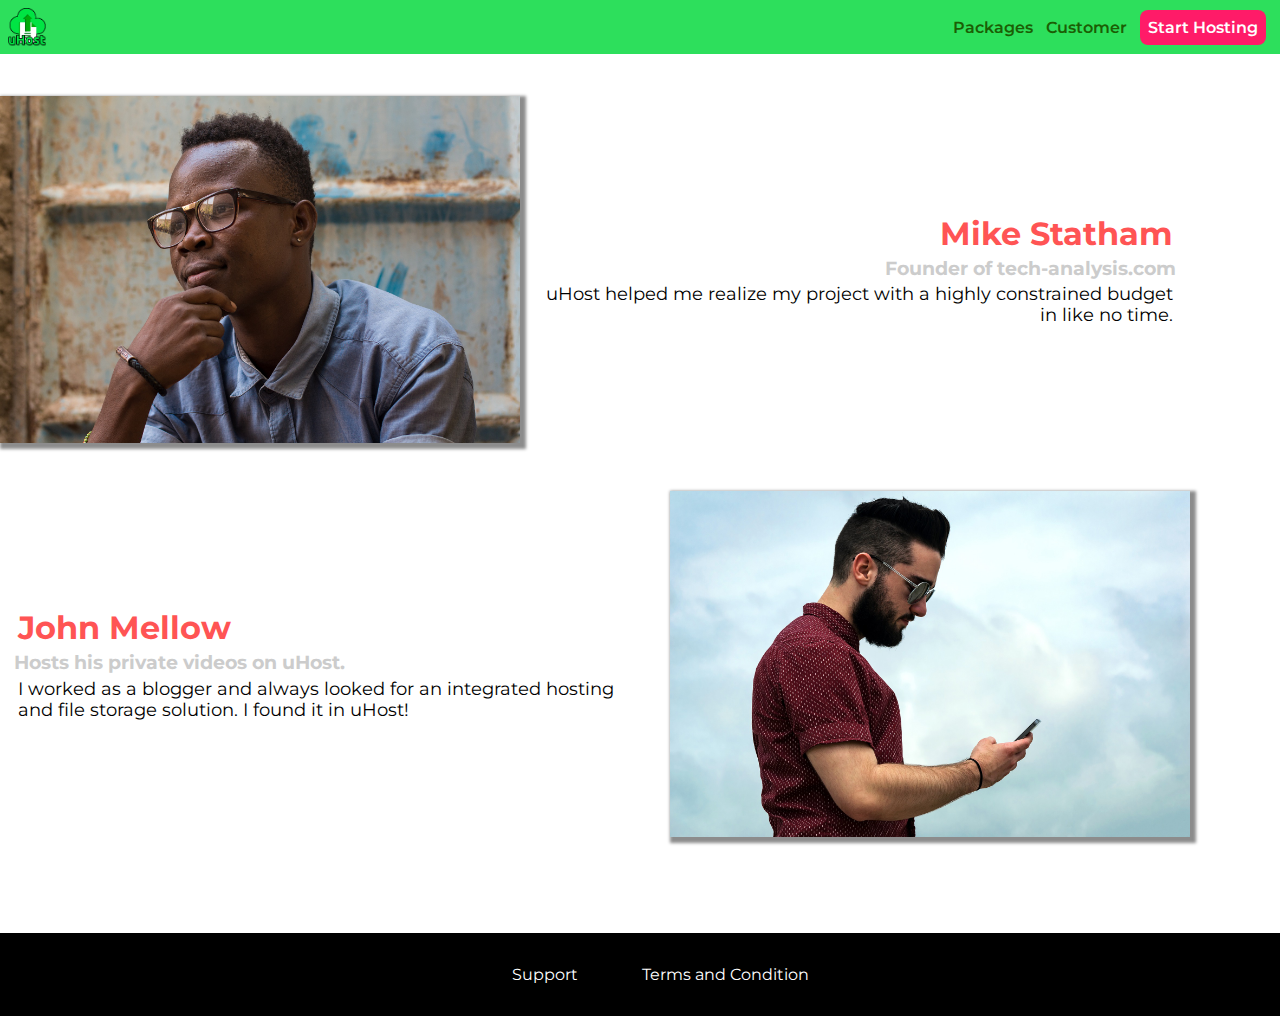
==== customers/index.html @ 22dfb694 "added mobile navbar" ====
<!DOCTYPE html>
<html lang="en">
  <head>
    <meta charset="UTF-8" />
    <meta name="viewport" content="width=device-width, initial-scale=1.0" />
    <meta http-equiv="X-UA-Compatible" content="ie=edge" />
    <title>uHost Customers</title>
    <link rel="shortcut icon" href="../favicon.png" />
    <link
      href="https://fonts.googleapis.com/css?family=Anton|Montserrat:400,700"
      rel="stylesheet"
    />
    <link rel="stylesheet" href="../shared.css" />
    <link rel="stylesheet" href="customers.css" />
  </head>

  <body>
    <div class="backdrop"></div>
    <div class="container">
      <header class="main-header">
        <!-- Brand  -->
        <div class="brand-name">
          <a class="main-header__brand" href="../index.html">
            <img
              src="../images/uhost-icon.png"
              alt="uHost - Your fav hosting company"
            />
          </a>
        </div>
        <!-- navigation  -->
        <nav class="navbar">
          <ul class="navbar__items">
            <li class="navbar__item">
              <a href="../packages/index.html">Packages</a>
            </li>
            <li class="navbar__item">
              <a href="./index.html">Customer</a>
            </li>
            <li class="navbar__item main-header__cta">
              <a href="../hosting/index.html">Start Hosting</a>
            </li>
          </ul>
        </nav>
      </header>
      <main>
        <div>
          <div class="testimonial" id="customer-1">
            <div class="testimonial__image-container">
              <img
                src="../images/customer-1.jpg"
                alt="Mike Statham - Customer"
                class="testimonial__image"
              />
            </div>
            <div class="testimonial__info">
              <h1 class="testimonial__name">Mike Statham</h1>
              <h2 class="testimonial__subtitle">
                Founder of
                <a href="tech-analysis.com">tech-analysis.com</a>
              </h2>
              <p class="testimonial__text">
                uHost helped me realize my project with a highly constrained
                budget in like no time.
              </p>
            </div>
          </div>
          <div class="testimonial" id="customer-2">
            <div class="testimonial__info">
              <h1 class="testimonial__name">John Mellow</h1>
              <h2 class="testimonial__subtitle">
                Hosts his private videos on uHost.
              </h2>
              <p class="testimonial__text">
                I worked as a blogger and always looked for an integrated
                hosting and file storage solution. I found it in uHost!
              </p>
            </div>
            <div class="testimonial__image-container">
              <img
                src="../images/customer-2.jpg"
                alt="John Mellow - Customer"
                class="testimonial__image"
              />
            </div>
          </div>
        </div>
      </main>
      <footer class="main-footer">
        <nav class="main-footer__navbar">
          <ul class="main-footer__items">
            <li class="main-footer__item"><a href="#">Support</a></li>
            <li class="main-footer__item">
              <a href="#">Terms and Condition</a>
            </li>
          </ul>
        </nav>
      </footer>
    </div>
  </body>
</html>
---- shared.css ----
/* Common style */

* {
  margin: 0;

  box-sizing: border-box;
}
/* used for inheritance */
body {
  font-family: "Montserrat", sans-serif;
  height: 100vh;
}
.backdrop {
  position: fixed;
  top: 0;
  left: 0;
  background-color: rgb(0 0 0 /0.5);
  height: 100%;
  width: 100%;
  z-index: 100;
  display: none;
}
.container {
  height: 100%;
  display: grid;
  grid-template-areas: "header header header" "content content content" "footer footer footer";
  grid-template-rows: auto 1fr auto;
  /* grid-template-columns: auto; */
}

/* Header styling  */

.main-header {
  padding: 0.5rem;
  background-color: #2ddf5c;
  display: flex;
  justify-content: space-between;
  align-items: center;
  grid-area: header;
  position: fixed;
  width: 100%;
  z-index: 1;
}

/* navbar style  */

.main-header__brand {
  color: #1b5e04;
  font-weight: bold;
  font-size: xx-large;
  text-decoration: none;
  height: 2.4rem;
  display: inline-block;
  vertical-align: middle;
  cursor: pointer;
}
.main-header__brand img {
  height: 100%;
}

/* hamburger icon  */

.toggle-button {
  width: 3rem;
  height: 3rem;
  background: transparent;
  border: none;
  cursor: pointer;
  padding-top: 0;
  padding-bottom: 0;
  vertical-align: middle;
  display: none;
  position: relative;
}

.toggle-button:focus {
  outline: none;
}

.toggle-button__bar {
  width: 100%;
  height: 0.2rem;
  background: black;
  display: block;
  margin: 0.6rem 0;
  margin-left: auto;
  /* position: absolute; */
}
.toggle-button__bar:nth-child(2) {
  width: 70%;
}
.toggle-button__bar:nth-child(3) {
  width: 40%;
  position: relative;
  right: 0px;
}
.navbar__items {
  list-style: none;
  display: flex;
}
.navbar__item > a,
.mobile-nav__item > a {
  text-decoration: none;
  margin: 0.4rem;
  color: #1b5e04;
  font-weight: 600;
}

.main-header__cta > a,
.mobile-nav__item--cta > a {
  background-color: #ff1b68;
  color: #fff;
  border-radius: 0.5rem;
  padding: 0.5rem;
}

.navbar__item :hover,
.mobile-nav__item :hover {
  color: #fff;
  border-bottom: 5px solid #fff;
  padding-bottom: 0.2rem;
}

.main-header__cta :hover,
.main-header__cta :active,
.mobile-nav__item--cta :hover,
.mobile-nav__item--cta :active {
  color: #ff1b68;
  background-color: #fff;
  border-bottom: none;
}

/* mobile nav  */
.mobile-nav {
  display: none;
  position: fixed;
  z-index: 101;
  top: 0;
  left: 0;
  background: rgb(0 255 255 /0.9);
  width: 80%;
  height: 100vh;
}

.mobile-nav__items {
  width: 90%;
  height: 100%;
  list-style: none;
  margin: 10% auto;
  padding: 0;
  text-align: center;
}

.mobile-nav__item {
  margin: 1rem 0;
}

.mobile-nav__item a {
  font-size: 1.5rem;
}

@media screen and (width< 500px) {
  .navbar {
    display: none;
  }
  .toggle-button {
    display: block;
  }
}

/* content style  */
.main-content {
  grid-area: content;
}

/* footer styling  */

.main-footer {
  background-color: #000;
  color: #fff;
  padding: 2rem;
  margin-top: 3rem;

  grid-area: footer;
}

.main-footer__items {
  list-style: none;
  display: flex;
  align-items: center;
  justify-content: center;
  gap: 4rem;
}

.main-footer__item > a {
  text-decoration: none;
  color: inherit;
}

.main-footer__item > a:hover,
.main-footer__item > a:active {
  color: #ccc;
}

/* Button style */

.button {
  background-color: #0e4f1f;
  padding: 0.5rem;
  font: inherit;
  border-radius: 0.5rem;
  color: #fff;
  border: 1.5px solid #0e4f1f;
  cursor: pointer;
  font-weight: bold;
}

.button:hover,
.button:active {
  background-color: #fff;
  color: #0e4f1f;
}

.button:focus {
  outline: none;
}
---- customers/customers.css ----
.testimonial {
  font-size: 20px;
  margin: 3rem 0;
  display: flex;
  align-items: center;
}

.testimonial__list {
  width: 80%;
  margin: auto;
}

.testimonial:first-of-type {
  margin-top: 6rem;
}

.testimonial__image-container {
  /* flex-basis: 70%; */
  box-shadow: 3px 3px 3px 3px rgba(0 0 0 /0.45);
  max-width: 520px;
}
.testimonial__image {
  width: 100%;
  display: block;
}

.testimonial__info {
  text-align: right;
  padding: 0.9rem;
  display: inline-block;
  /* vertical-align: middle; */
}

#customer-2.testimonial {
  text-align: right;
}

#customer-2 .testimonial__info {
  text-align: left;
}

.testimonial__name {
  margin: 0.2rem;
  color: #ff5454;
  font-size: 2rem;
}

.testimonial__subtitle {
  margin: 0;
  color: #ccc;
  font-size: 1.2rem;
}

.testimonial__subtitle a {
  color: inherit;
  text-decoration: none;
}

.testimonial__subtitle a:hover,
.testimonial__subtitle a:active {
  color: #7a7a7a;
}

.testimonial__text {
  margin: 0.2rem;
  font-size: 1.1rem;
}
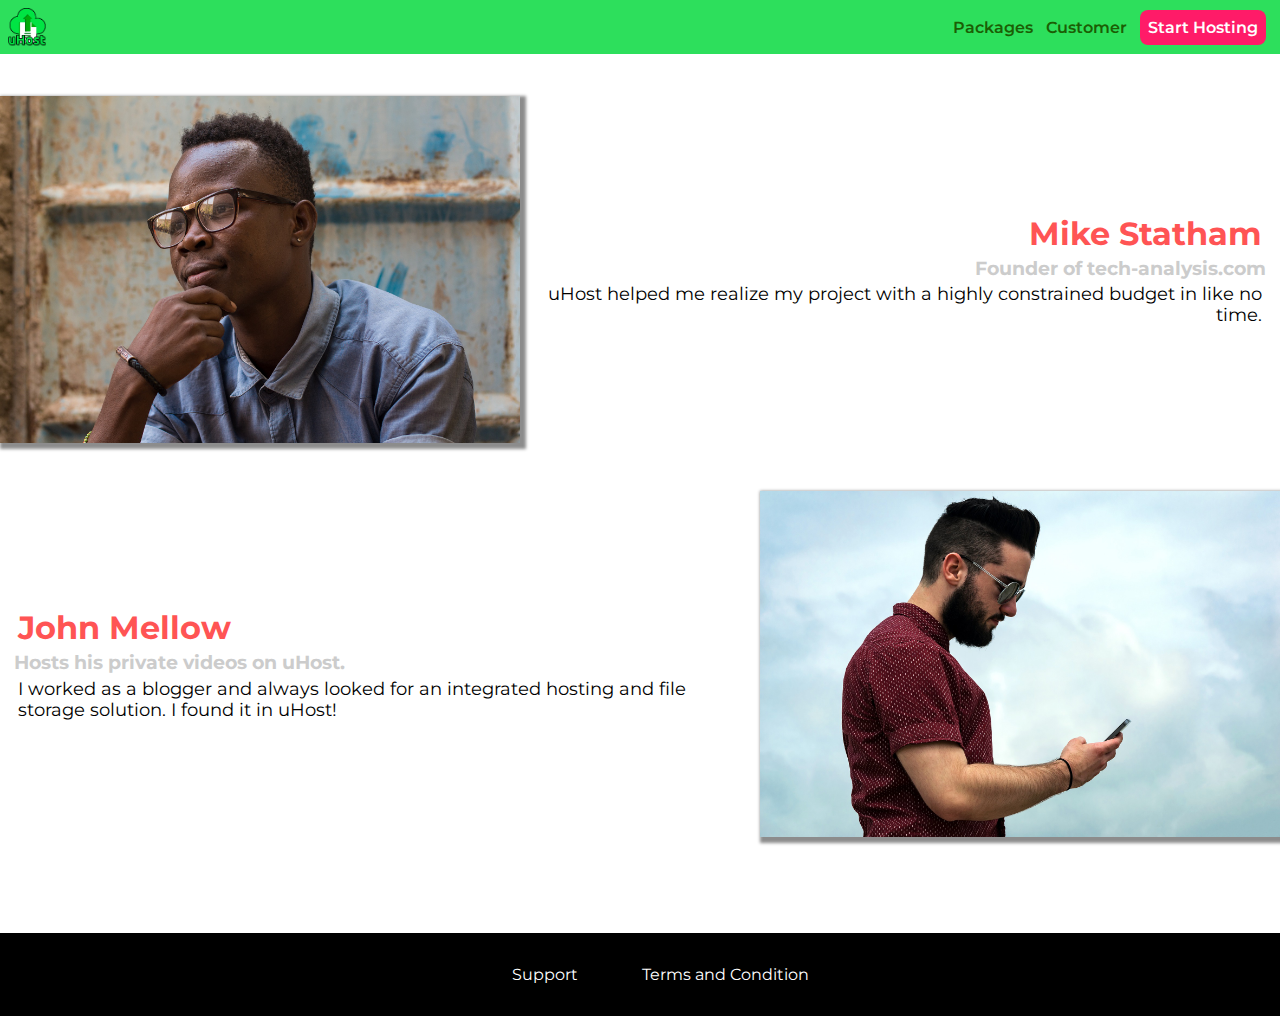
==== commit cf967f7a: "started implementing mobile first approach" ====
--- a/customers/index.html
+++ b/customers/index.html
@@ -5,7 +5,7 @@
     <meta name="viewport" content="width=device-width, initial-scale=1.0" />
     <meta http-equiv="X-UA-Compatible" content="ie=edge" />
     <title>uHost Customers</title>
-    <link rel="shortcut icon" href="../favicon.png" />
+    <link rel="shortcut icon" href="../images/favicon.svg" />
     <link
       href="https://fonts.googleapis.com/css?family=Anton|Montserrat:400,700"
       rel="stylesheet"
@@ -27,6 +27,12 @@
             />
           </a>
         </div>
+        <!-- hambergar  -->
+        <button class="toggle-button">
+          <span class="toggle-button__bar toggle-button__bar--first"></span>
+          <span class="toggle-button__bar toggle-button__bar--middle"></span>
+          <span class="toggle-button__bar toggle-button__bar--last"></span>
+        </button>
         <!-- navigation  -->
         <nav class="navbar">
           <ul class="navbar__items">
@@ -37,11 +43,25 @@
               <a href="./index.html">Customer</a>
             </li>
             <li class="navbar__item main-header__cta">
-              <a href="../hosting/index.html">Start Hosting</a>
+              <a href="../start-hosting/index.html">Start Hosting</a>
             </li>
           </ul>
         </nav>
       </header>
+      <!-- mobile nav  -->
+      <nav class="mobile-nav mobile-nav--close">
+        <ul class="mobile-nav__items">
+          <li class="mobile-nav__item">
+            <a href="../packages/index.html">Packages</a>
+          </li>
+          <li class="mobile-nav__item">
+            <a href="index.html">Customers</a>
+          </li>
+          <li class="mobile-nav__item mobile-nav__item--cta">
+            <a href="../start-hosting/index.html">Start Hosting</a>
+          </li>
+        </ul>
+      </nav>
       <main>
         <div>
           <div class="testimonial" id="customer-1">
@@ -96,5 +116,6 @@
         </nav>
       </footer>
     </div>
+    <script src="../shared.js" defer></script>
   </body>
 </html>
--- a/shared.css
+++ b/shared.css
@@ -22,10 +22,12 @@
 }
 .container {
   height: 100%;
-  display: grid;
+  /* display: grid;
   grid-template-areas: "header header header" "content content content" "footer footer footer";
-  grid-template-rows: auto 1fr auto;
+  grid-template-rows: auto 1fr auto; */
   /* grid-template-columns: auto; */
+  display: flex;
+  flex-direction: column;
 }
 
 /* Header styling  */
@@ -36,7 +38,7 @@
   display: flex;
   justify-content: space-between;
   align-items: center;
-  grid-area: header;
+  /* grid-area: header; */
   position: fixed;
   width: 100%;
   z-index: 1;
@@ -132,16 +134,26 @@
 
 /* mobile nav  */
 .mobile-nav {
-  display: none;
+  /* display: none; */
   position: fixed;
   z-index: 101;
+  background: rgb(0 255 255 /0.9);
   top: 0;
   left: 0;
-  background: rgb(0 255 255 /0.9);
   width: 80%;
   height: 100vh;
-}
-
+  transition: opacity 3s ease-in-out, visibility 3s ease-in-out;
+}
+.mobile-nav--open {
+  opacity: 1;
+  /* z-index: 101; */
+
+  visibility: visible;
+}
+.mobile-nav--close {
+  opacity: 0;
+  visibility: hidden;
+}
 .mobile-nav__items {
   width: 90%;
   height: 100%;
@@ -169,9 +181,9 @@
 }
 
 /* content style  */
-.main-content {
+/* .main-content {
   grid-area: content;
-}
+} */
 
 /* footer styling  */
 
@@ -181,7 +193,7 @@
   padding: 2rem;
   margin-top: 3rem;
 
-  grid-area: footer;
+  /* grid-area: footer; */
 }
 
 .main-footer__items {
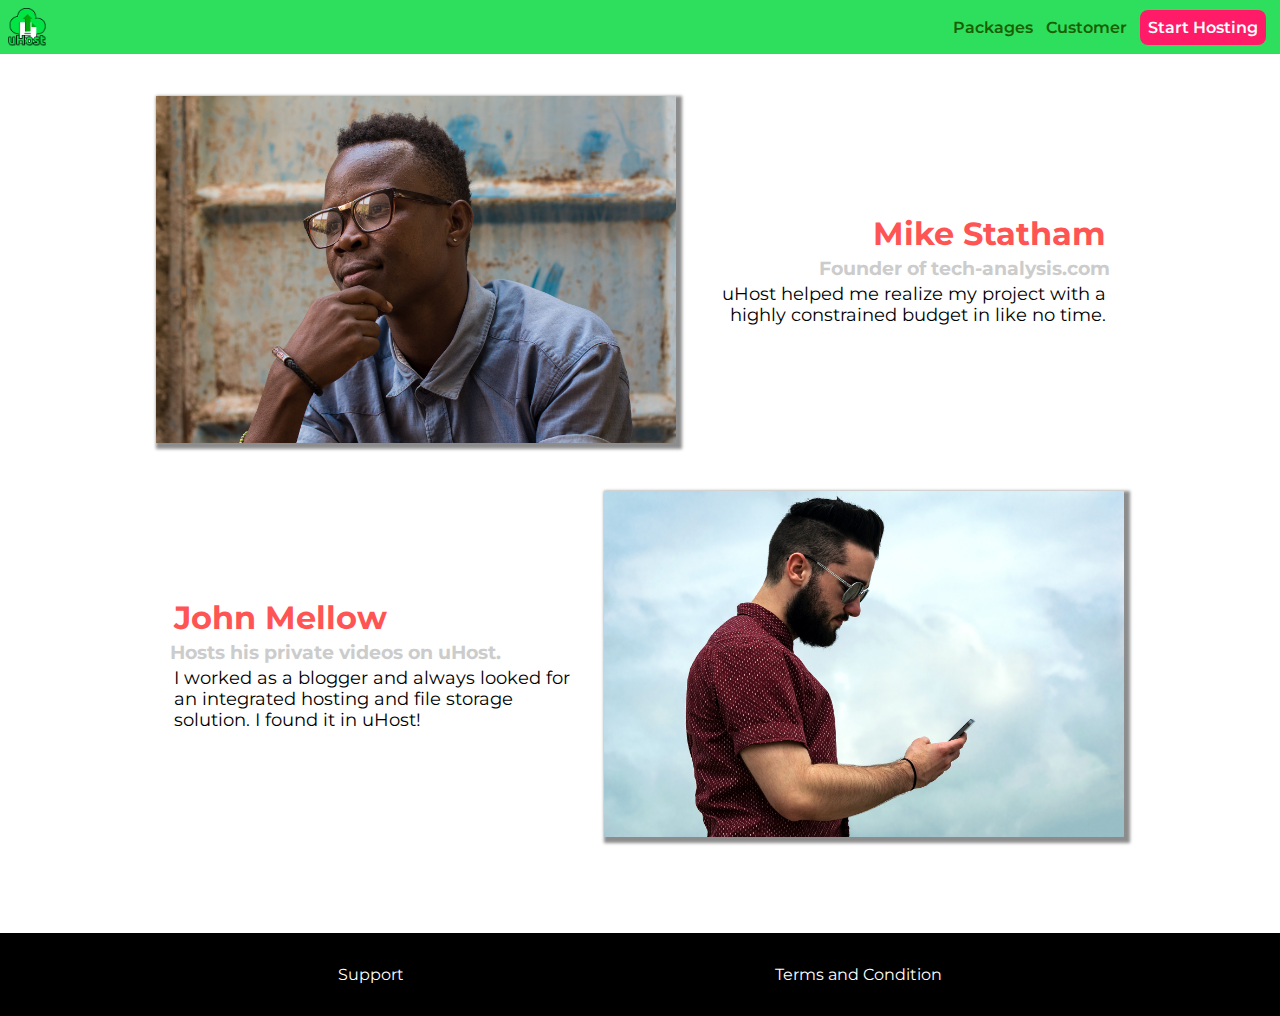
==== commit c043a607: "added form in start-hosting" ====
--- a/customers/index.html
+++ b/customers/index.html
@@ -6,10 +6,7 @@
     <meta http-equiv="X-UA-Compatible" content="ie=edge" />
     <title>uHost Customers</title>
     <link rel="shortcut icon" href="../images/favicon.svg" />
-    <link
-      href="https://fonts.googleapis.com/css?family=Anton|Montserrat:400,700"
-      rel="stylesheet"
-    />
+
     <link rel="stylesheet" href="../shared.css" />
     <link rel="stylesheet" href="customers.css" />
   </head>
--- a/shared.css
+++ b/shared.css
@@ -1,3 +1,5 @@
+@import url("https://fonts.googleapis.com/css2?family=Anton&family=Montserrat:wght@400;700&family=Roboto:wght@400;900&display=swap");
+
 /* Common style */
 
 * {
@@ -69,9 +71,9 @@
   border: none;
   cursor: pointer;
   padding-top: 0;
+  display: inline-block;
   padding-bottom: 0;
   vertical-align: middle;
-  display: none;
   position: relative;
 }
 
@@ -95,6 +97,9 @@
   width: 40%;
   position: relative;
   right: 0px;
+}
+.navbar {
+  display: none;
 }
 .navbar__items {
   list-style: none;
@@ -171,15 +176,6 @@
   font-size: 1.5rem;
 }
 
-@media screen and (width< 500px) {
-  .navbar {
-    display: none;
-  }
-  .toggle-button {
-    display: block;
-  }
-}
-
 /* content style  */
 /* .main-content {
   grid-area: content;
@@ -199,9 +195,10 @@
 .main-footer__items {
   list-style: none;
   display: flex;
+  flex-direction: column;
   align-items: center;
-  justify-content: center;
-  gap: 4rem;
+  gap: 1rem;
+  padding: 0;
 }
 
 .main-footer__item > a {
@@ -236,3 +233,17 @@
 .button:focus {
   outline: none;
 }
+
+@media screen and (width> 40rem) {
+  .navbar {
+    display: block;
+  }
+  .toggle-button {
+    display: none;
+  }
+  .main-footer__items {
+    flex-direction: row;
+    gap: 4rem;
+    justify-content: space-evenly;
+  }
+}
--- a/customers/customers.css
+++ b/customers/customers.css
@@ -1,7 +1,8 @@
 .testimonial {
   font-size: 20px;
-  margin: 3rem 0;
+
   display: flex;
+  flex-direction: column;
   align-items: center;
 }
 
@@ -65,3 +66,14 @@
   margin: 0.2rem;
   font-size: 1.1rem;
 }
+
+@media screen and (width>40rem) {
+  .testimonial {
+    flex-direction: row;
+    margin: 3rem 0;
+    justify-content: center;
+  }
+  .testimonial__info {
+    max-width: 28rem;
+  }
+}
